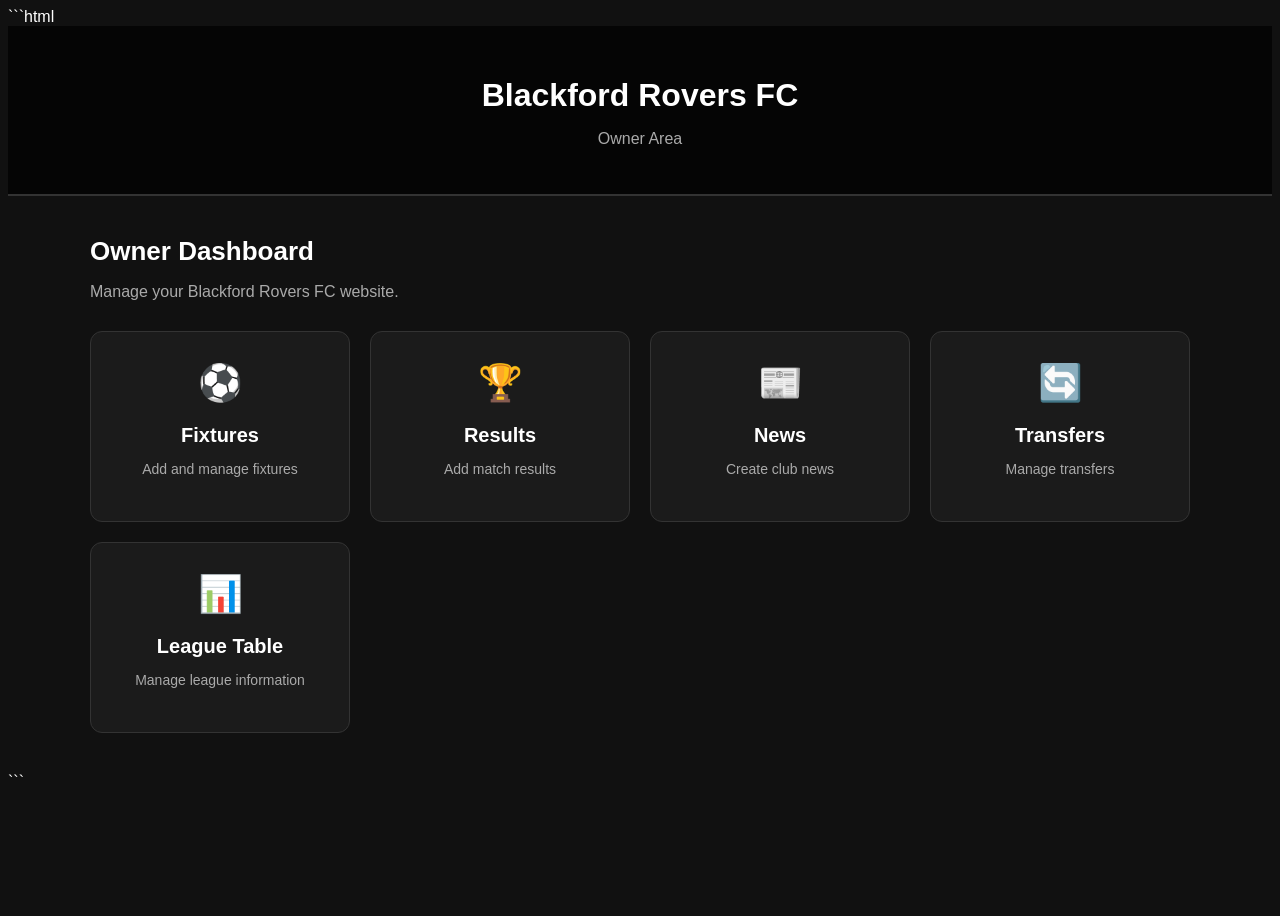
==== admin/index.html @ 6031a2ef "Admin" ====
```html
<!DOCTYPE html>
<html lang="en">
<head>
    <meta charset="UTF-8">
    <meta name="viewport" content="width=device-width, initial-scale=1.0">

    <title>Blackford Rovers FC — Owner Area</title>

    <link rel="stylesheet" href="admin.css">
</head>

<body>

    <header class="admin-header">
        <h1>Blackford Rovers FC</h1>
        <p>Owner Area</p>
    </header>

    <main class="admin-container">

        <section class="welcome">
            <h2>Owner Dashboard</h2>
            <p>Manage your Blackford Rovers FC website.</p>
        </section>

        <section class="admin-grid">

            <button class="admin-card">
                <span>⚽</span>
                <h3>Fixtures</h3>
                <p>Add and manage fixtures</p>
            </button>

            <button class="admin-card">
                <span>🏆</span>
                <h3>Results</h3>
                <p>Add match results</p>
            </button>

            <button class="admin-card">
                <span>📰</span>
                <h3>News</h3>
                <p>Create club news</p>
            </button>

            <button class="admin-card">
                <span>🔄</span>
                <h3>Transfers</h3>
                <p>Manage transfers</p>
            </button>

            <button class="admin-card">
                <span>📊</span>
                <h3>League Table</h3>
                <p>Manage league information</p>
            </button>

        </section>

    </main>

</body>
</html>
```
---- admin/admin.css ----
```css
* {
    box-sizing: border-box;
    margin: 0;
    padding: 0;
}

body {
    font-family: Arial, Helvetica, sans-serif;
    background: #111;
    color: white;
    min-height: 100vh;
}

.admin-header {
    background: #050505;
    border-bottom: 2px solid #333;
    padding: 30px;
    text-align: center;
}

.admin-header h1 {
    font-size: 32px;
    margin-bottom: 5px;
}

.admin-header p {
    color: #aaa;
    font-size: 16px;
}

.admin-container {
    width: 90%;
    max-width: 1100px;
    margin: 40px auto;
}

.welcome {
    margin-bottom: 30px;
}

.welcome h2 {
    font-size: 26px;
    margin-bottom: 8px;
}

.welcome p {
    color: #aaa;
}

.admin-grid {
    display: grid;
    grid-template-columns: repeat(auto-fit, minmax(220px, 1fr));
    gap: 20px;
}

.admin-card {
    background: #1b1b1b;
    border: 1px solid #333;
    border-radius: 12px;
    padding: 30px 20px;
    color: white;
    cursor: pointer;
    text-align: center;
    transition: 0.2s;
}

.admin-card:hover {
    transform: translateY(-3px);
    border-color: #777;
}

.admin-card span {
    font-size: 36px;
    display: block;
    margin-bottom: 15px;
}

.admin-card h3 {
    font-size: 20px;
    margin-bottom: 8px;
}

.admin-card p {
    color: #aaa;
    font-size: 14px;
}
```
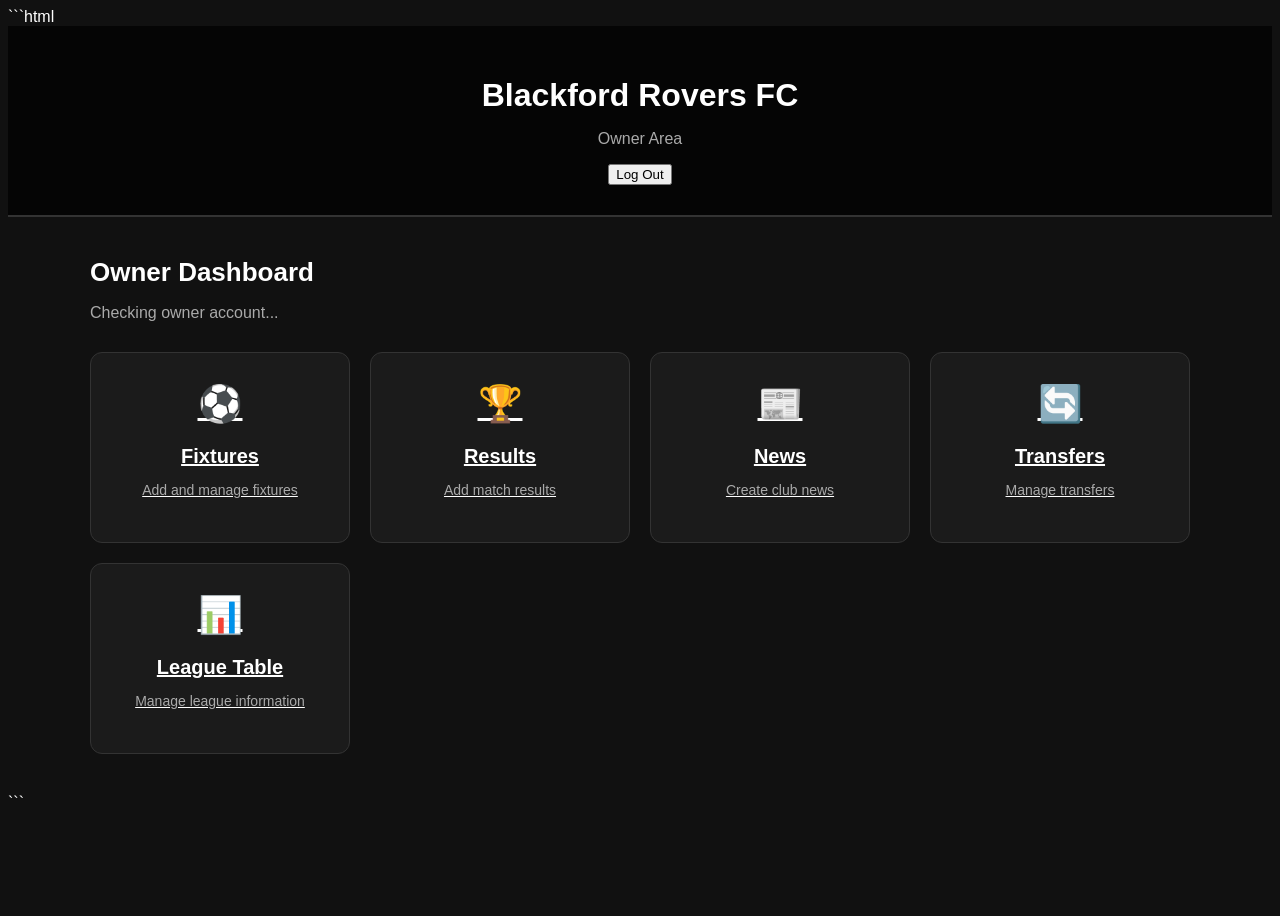
==== commit cf7df063: "Update index.html" ====
--- a/admin/index.html
+++ b/admin/index.html
@@ -8,58 +8,96 @@
     <title>Blackford Rovers FC — Owner Area</title>
 
     <link rel="stylesheet" href="admin.css">
+
+    <script src="https://identity.netlify.com/v1/netlify-identity-widget.js"></script>
 </head>
 
 <body>
 
     <header class="admin-header">
-        <h1>Blackford Rovers FC</h1>
-        <p>Owner Area</p>
+        <div>
+            <h1>Blackford Rovers FC</h1>
+            <p>Owner Area</p>
+        </div>
+
+        <button id="logoutBtn" class="logout-btn">
+            Log Out
+        </button>
     </header>
 
     <main class="admin-container">
 
         <section class="welcome">
             <h2>Owner Dashboard</h2>
-            <p>Manage your Blackford Rovers FC website.</p>
+            <p id="ownerEmail">Checking owner account...</p>
         </section>
 
         <section class="admin-grid">
 
-            <button class="admin-card">
+            <a href="fixtures.html" class="admin-card">
                 <span>⚽</span>
                 <h3>Fixtures</h3>
                 <p>Add and manage fixtures</p>
-            </button>
+            </a>
 
-            <button class="admin-card">
+            <a href="results.html" class="admin-card">
                 <span>🏆</span>
                 <h3>Results</h3>
                 <p>Add match results</p>
-            </button>
+            </a>
 
-            <button class="admin-card">
+            <a href="news.html" class="admin-card">
                 <span>📰</span>
                 <h3>News</h3>
                 <p>Create club news</p>
-            </button>
+            </a>
 
-            <button class="admin-card">
+            <a href="transfers.html" class="admin-card">
                 <span>🔄</span>
                 <h3>Transfers</h3>
                 <p>Manage transfers</p>
-            </button>
+            </a>
 
-            <button class="admin-card">
+            <a href="table.html" class="admin-card">
                 <span>📊</span>
                 <h3>League Table</h3>
                 <p>Manage league information</p>
-            </button>
+            </a>
 
         </section>
 
     </main>
 
+    <script>
+        const ownerEmail = document.getElementById("ownerEmail");
+        const logoutBtn = document.getElementById("logoutBtn");
+
+        function checkUser() {
+            const user = window.netlifyIdentity.currentUser();
+
+            if (!user) {
+                window.netlifyIdentity.open();
+                return;
+            }
+
+            ownerEmail.textContent = "Logged in as: " + user.email;
+        }
+
+        logoutBtn.addEventListener("click", () => {
+            window.netlifyIdentity.logout();
+        });
+
+        window.netlifyIdentity.on("init", checkUser);
+
+        window.netlifyIdentity.on("login", () => {
+            window.location.reload();
+        });
+
+        window.netlifyIdentity.on("logout", () => {
+            window.location.reload();
+        });
+    </script>
+
 </body>
 </html>
 ```
